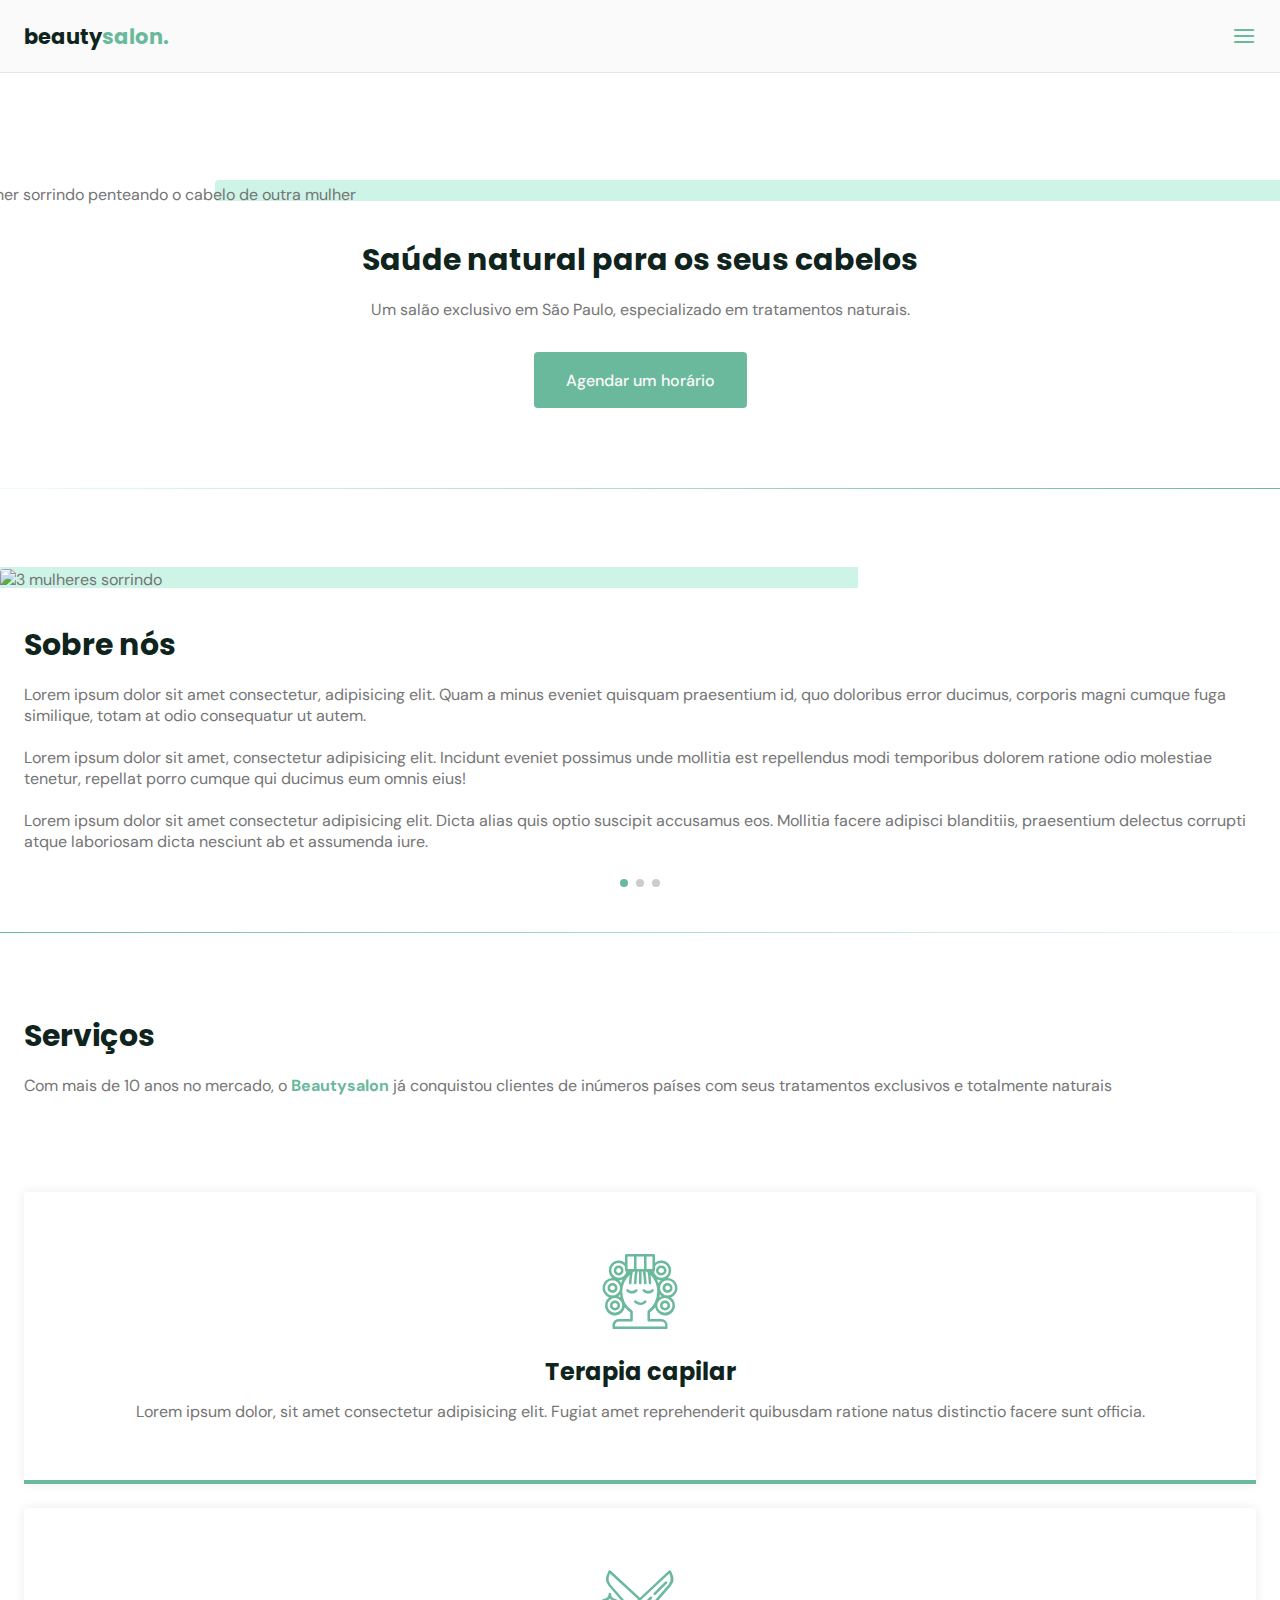
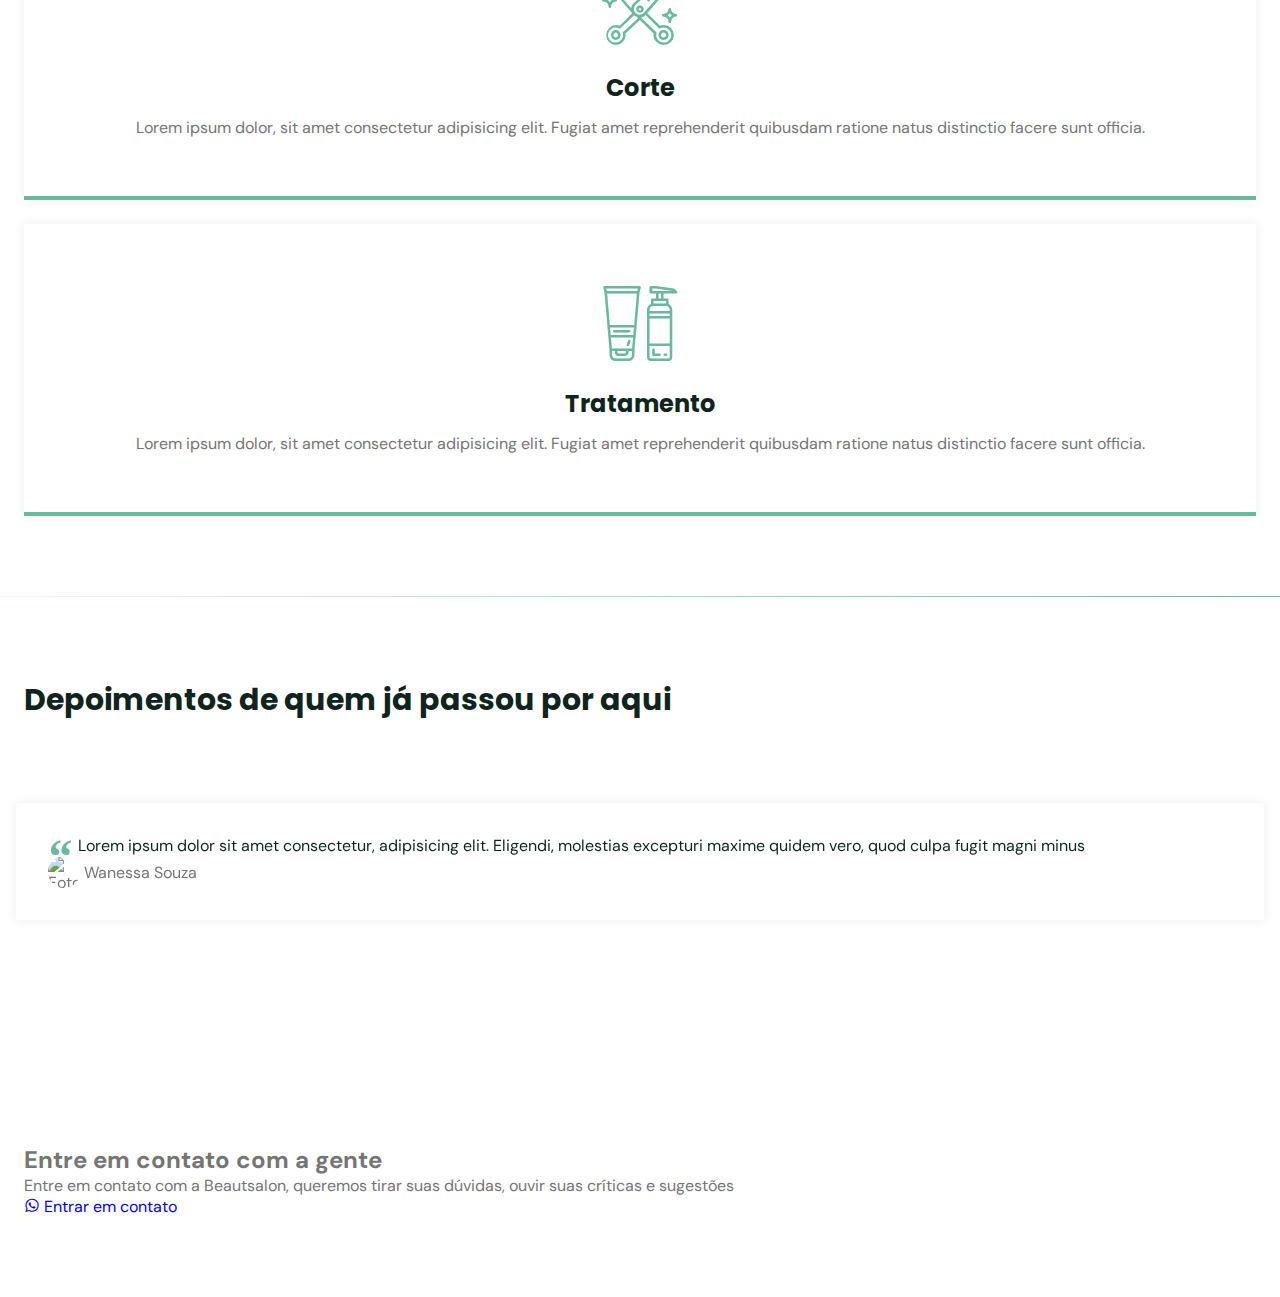
==== html/index.html @ 5355862d "main" ====
<!DOCTYPE html>
<html lang="pt-br">
  <head>
    <meta charset="UTF-8">
    <meta http-equiv="X-UA-Compatible" content="IE=edge">
    <meta name="viewport" content="width=device-width, initial-scale=0">
    <!--ICONS -->
    <link rel="stylesheet" href="/assets/fonts/style.css">

    <!--SWIPER-->
    <link rel="stylesheet" href="https://unpkg.com/swiper/swiper-bundle.min.css" />

    <!-- STYLES-->
    <link rel="stylesheet" href="/css/reset.css">
    <link rel="stylesheet" href="/css/base.css">
    <link rel="stylesheet" href="/css/variables.css">
    <link rel="stylesheet" href="/css/header.css">
    <link rel="stylesheet" href="/css/home.css">
    <link rel="stylesheet" href="/css/about.css">
    <link rel="stylesheet" href="/css/services.css">
    <link rel="stylesheet" href="/css/testimonials.css">
    <link rel="stylesheet" href="/css/swiper.css">
    <!--FONTS-->
    <link rel="preconnect" href="https://fonts.googleapis.com">
    <link rel="preconnect" href="https://fonts.gstatic.com" crossorigin>
    <link href="https://fonts.googleapis.com/css2?family=DM+Sans:ital,wght@0,400;0,700;1,500&family=Poppins:wght@400;500;700&display=swap" rel="stylesheet">
    
    <title>OriginSix</title>
  </head>
<body>
  <header id="header">
    <nav class="container">
      <a class="logo" href="#">beauty<span>salon.</span></a>
      <div class="menu">
        <ul class="grid">
          <li><a class="title" href="#home">Início</a></li>
          <li><a class="title" href="#about">Sobre</a></li>
          <li><a class="title" href="#services">Serviços</a></li>
          <li><a class="title" href="#testimonials">Depoimentos</a></li>
          <li><a class="title" href="#contact">Contato</a></li>
        </ul>
      </div>
      <div class="toggle icon-menu"></div>
      <div class="toggle icon-close"></div>
    </nav>
  </header>

  <main>
    <!--HOME-->
    <section id="home" class="section">
      <div class="container grid">
        <div class="image">
          <img
          src="https://images.unsplash.com/photo-1562322140-8baeececf3df?ixid=MnwxMjA3fDB8MHxzZWFyY2h8MXx8aGFpcmRyZXNzZXJ8ZW58MHx8MHx8&ixlib=rb-1.2.1&auto=format&fit=crop&w=500&q=60" alt="Mulher sorrindo penteando o cabelo de outra mulher"
          >
        </div>
        <div class="text">
          <h2 class="title">Saúde natural para os seus cabelos</h2>
          <p>Um salão exclusivo em São Paulo, especializado em tratamentos naturais.</p>
          <a class="button" href="#">Agendar um horário</a>
        </div>
      </div>
    </section>

    <div class="divider-1"></div>

    <!--ABOUT-->
    <section class="section" id="about">
      <div class="container grid">
        <div class="image">
          <img src="https://images.unsplash.com/photo-1559599101-f09722fb4948?ixid=MnwxMjA3fDB8MHxwaG90by1wYWdlfHx8fGVufDB8fHx8&ixlib=rb-1.2.1&auto=format&fit=crop&w=1050&q=80" alt="3 mulheres sorrindo">
        </div>
        <div class="text">
          <h2 class="title">Sobre nós</h2>
          <p>Lorem ipsum dolor sit amet consectetur, adipisicing elit. Quam a minus eveniet quisquam praesentium id, quo doloribus error ducimus, corporis magni cumque fuga similique, totam at odio consequatur ut autem.</p>
          <br>
          <p>Lorem ipsum dolor sit amet, consectetur adipisicing elit. Incidunt eveniet possimus unde mollitia est repellendus modi temporibus dolorem ratione odio molestiae tenetur, repellat porro cumque qui ducimus eum omnis eius!</p>
          <br>
          <p>Lorem ipsum dolor sit amet consectetur adipisicing elit. Dicta alias quis optio suscipit accusamus eos. Mollitia facere adipisci blanditiis, praesentium delectus corrupti atque laboriosam dicta nesciunt ab et assumenda iure.</p>
        </div>
      </div>
    </section>

    <div class="divider-2"></div>

    <!--SERVICES-->
    <section class="section" id="services">
      <div class="container grid">
        <header>
          <h2 class="title">Serviços</h2>
          <p>Com mais de 10 anos no mercado, o <strong>Beautysalon</strong> já conquistou clientes de inúmeros países com seus tratamentos exclusivos e totalmente naturais</p>
        </header>

        <div class="cards grid">
          <div class="card">
            <i class="icon-woman-hair"></i>
            <h3 class="title">Terapia capilar</h3>
            <p>Lorem ipsum dolor, sit amet consectetur adipisicing elit. Fugiat amet reprehenderit quibusdam ratione natus distinctio facere sunt officia.</p>
          </div>

          <div class="card">
            <i class="icon-trim"></i>
            <h3 class="title">Corte</h3>
            <p>Lorem ipsum dolor, sit amet consectetur adipisicing elit. Fugiat amet reprehenderit quibusdam ratione natus distinctio facere sunt officia.</p>
          </div>

          <div class="card">
            <i class="icon-cosmetic"></i>
            <h3 class="title">Tratamento</h3>
            <p>Lorem ipsum dolor, sit amet consectetur adipisicing elit. Fugiat amet reprehenderit quibusdam ratione natus distinctio facere sunt officia.</p>
          </div>
        </div>
      </div>
    </section>

    <div class="divider-1"></div>

    <!--TESTIMONIALS-->
    <section class="section" id="testimonials">
      <div class="container">
        <header>
          <h2 class="title">Depoimentos de quem já passou por aqui</h2>
        </header>
        <div class="testimonials swiper-container">
          <div class="swiper-wrapper">
            <div class="testimonial swiper-slide">
              <blockquote>
                <p>
                  <span>&ldquo;</span>
                  Lorem ipsum dolor sit amet consectetur, adipisicing elit. Eligendi, molestias excepturi maxime quidem vero, quod culpa fugit magni minus
                </p>
                <cite>
                  <img src="https://randomuser.me/api/portraits/women/17.jpg" alt="Foto Wanessa Souza">
                  Wanessa Souza
                </cite>
              </blockquote>
            </div>
  
            <div class="testimonial swiper-slide">
              <blockquote>
                <p>
                  <span>&ldquo;</span>
                  Lorem ipsum dolor sit amet consectetur, adipisicing elit. Eligendi, molestias excepturi maxime quidem vero, quod culpa fugit magni minus
                </p>
                <cite>
                  <img src="https://randomuser.me/api/portraits/women/82.jpg" alt="Foto Franciele Venega">
                  Franciele Venega
                </cite>
              </blockquote>
            </div>
  
            <div class="testimonial swiper-slide">
              <blockquote>
                <p>
                  <span>&ldquo;</span>
                  Lorem ipsum dolor sit amet consectetur, adipisicing elit. Eligendi, molestias excepturi maxime quidem vero, quod culpa fugit magni minus
                </p>
                <cite>
                  <img src="https://randomuser.me/api/portraits/women/2.jpg" alt="Foto Valeska Fabris">
                  Valeska Fabris
                </cite>
              </blockquote>
            </div>
          </div>

          <!-- If we need pagination -->
          <div class="swiper-pagination"></div>
        </div>
      </div>
    </section>

    <!--CONTACT-->
    <section class="section" id="contact">
      <div class="container grid">


        <div class="text">
          <h2>Entre em contato com a gente</h2>
          <p>Entre em contato com a Beautsalon, queremos tirar suas dúvidas, ouvir suas críticas e sugestões</p>
          <a href="#"><i class="icon-whatsapp"></i> Entrar em contato</a>
        </div>


      </div>
    </section>
    
  </main>
    <!--SWIPER-->
  <script src="https://unpkg.com/swiper/swiper-bundle.min.js"></script>

    <!--MAIN-JS-->
  <script src="/js/main.js"></script>

</body>
</html>
---- assets/fonts/style.css ----
@font-face {
  font-family: 'icomoon';
  src:  url('fonts/icomoon.eot?vkfpbm');
  src:  url('fonts/icomoon.eot?vkfpbm#iefix') format('embedded-opentype'),
    url('fonts/icomoon.ttf?vkfpbm') format('truetype'),
    url('fonts/icomoon.woff?vkfpbm') format('woff'),
    url('fonts/icomoon.svg?vkfpbm#icomoon') format('svg');
  font-weight: normal;
  font-style: normal;
  font-display: block;
}

[class^="icon-"], [class*=" icon-"] {
  /* use !important to prevent issues with browser extensions that change fonts */
  font-family: 'icomoon' !important;
  speak: never;
  font-style: normal;
  font-weight: normal;
  font-variant: normal;
  text-transform: none;
  line-height: 1;

  /* Better Font Rendering =========== */
  -webkit-font-smoothing: antialiased;
  -moz-osx-font-smoothing: grayscale;
}

.icon-phone:before {
  content: "\e900";
}
.icon-close:before {
  content: "\e901";
}
.icon-cosmetic:before {
  content: "\e902";
}
.icon-facebook:before {
  content: "\e903";
}
.icon-instagram:before {
  content: "\e904";
}
.icon-mail:before {
  content: "\e905";
}
.icon-map-pin:before {
  content: "\e906";
}
.icon-menu:before {
  content: "\e907";
}
.icon-trim:before {
  content: "\e908";
}
.icon-whatsapp:before {
  content: "\e909";
}
.icon-woman-hair:before {
  content: "\e90a";
}
.icon-youtube:before {
  content: "\e90b";
}
---- css/base.css ----
html {
  scroll-behavior: smooth;
}

body {
  font: 400 1rem 'DM Sans', sans-serif;
  color: var(--text-color);
  background: (--body-color);
  -webkit-font-smoothing: antialiased;
}

main {
  margin-top: calc(var(--header-height) + 2rem);
}

img {
  width: 100%;
  height: auto;
}

.section {
  padding: 5rem 0;
}

.section .title {
  margin-bottom: 1rem;
}

.section header {
  margin-bottom: 4rem;
}

.container {
  margin-left: 1.5rem;
  margin-right: 1.5rem;
}

.logo {
  font: 700 1.31rem 'Poppins', sans-serif;
  color: var(--title-color);
}

.logo span {
  color: var(--base-color); 
}

.button {
  background-color: var(--base-color);
  color: var(--text-color-light);
  height: 3.5rem;
  display: inline-flex;
  align-items: center;
  padding: 0 2rem;
  border-radius: 0.25rem;
  font: 500 1rem "DM Sans", sans-serif;
  transition: background 0.3s;
}

.button:hover {
  background: var(--base-color-alt);
}

.divider-1 {
  height: 1px;
  background: linear-gradient(
    270deg,
    hsla(var(--hue), 36%, 57%, 1),
    hsla(var(--hue), 65%, 88%, 0.34)
    );
}

.divider-2 {
  height: 1px;
  background: linear-gradient(
    270deg,
    hsla(var(--hue), 65%, 88%, 0.34),
    hsla(var(--hue), 36%, 57%, 1)
    );
}

.title {
  font: 700 1.875rem "Poppins", sans-serif;
  color: var(--title-color);
  -webkit-font-smoothing: auto;
}

.grid {
  display: grid;
  gap: 2rem;
}
---- css/variables.css ----
:root {
  --header-height: 4.5rem;

  /* colors */
  --hue: 159;
  /* HSL color mode */
  --base-color: hsl(var(--hue) 36% 57%);
  --base-color-second: hsl(var(--hue) 65% 88%);
  --base-color-alt: hsl(var(--hue) 57% 53%);
  --title-color: hsl(var(--hue) 41% 10%);
  --text-color: hsl(0 0% 46%);
  --text-color-light: hsl(0 0% 98%);
  --body-color: hsl(0 0% 98%);
}
---- css/header.css ----
#header {
  border-bottom: 1px solid #e4e4e4;
  margin-bottom: 2rem;
  display: flex;
  width: 100%;
  position: fixed;
  top: 0;
  left: 0;
  z-index: 100;
  background-color: var(--body-color);
}

nav {
  display: flex;
  align-items: center;
  justify-content: space-between;
  height: var(--header-height);
  width: 100%;
}

nav ul li {
  text-align: center;
}

nav ul li a {
  transition: color 0.2s;
  position: relative;
}

nav ul li a::after {
  content: '';
  width: 0%;
  height: 2px;
  background: var(--base-color);
  position: absolute;
  left: 0;
  bottom: -1.5rem;
  transition: width 0.2s;
}

nav ul li a:hover::after {
  width: 100%;
}

nav ul li a:hover {
  color: var(--base-color);
}

nav .menu {
  opacity: 0;
  visibility: hidden;
  top: -20rem;
  transition: 0.2s;
}

nav .menu ul {
  display: none;
}

/*show menu*/
nav.show .menu {
  opacity: 1;
  visibility: visible;
  background: var(--body-color);
  height: 100vh;
  width: 100vw;
  position: fixed;
  top: 0;
  left: 0;
  display: grid;
  place-content: center;
}

nav.show .menu ul {
  display: grid
}

nav ul.grid {
  gap: 4rem;
}

/* toggle menu */
.toggle {
  color: var(--base-color);
  font-size: 1.5rem;
  cursor: pointer;
}

nav .icon-close {
  visibility: hidden;
  opacity: 0;
  position: absolute;
  top: -1.5rem;
  right: 1.5rem;

  transition: 0.2s
}

nav.show div.icon-close{
  visibility: visible;
  opacity: 1;
  top: 1.5rem;
}

#header.scroll {
  box-shadow: 0px 0px 12px rgba(0, 0, 0, 0.15);
}
---- css/home.css ----
#home {
  overflow: hidden;
}

#home .container {
  margin: 0;
}

#home .image {
  position: relative;
}

#home .image::before {
  content: '';
  height: 100%;
  width: 100%;
  background: var(--base-color-second);
  position: absolute;
  top: -16.8%;
  left: 16.8%;
  z-index: 0;
}

#home .image img {
  position: relative;
  right: 2.93rem;
}

#home .image img, #home .image::before {
  border-radius: 0.25rem;
}

#home .text {
  margin-left: 1.5rem;
  margin-right: 1.5rem;
  text-align: center;
}

#home .text h1{
  margin-bottom: 1rem;
}

#home .text p {
  margin-bottom: 2rem;
  max-width: 100%;
}
---- css/about.css ----
#about {
  background: #fff;
}

#about .container {
  margin: 0;
}

#about .image {
  position: relative;
}

#about .image::before {
  content: '';
  height: 100%;
  width: 100%;
  background: var(--base-color-second);
  position: absolute;
  top: -8.3%;
  left: -33%;
  z-index: 0;
}

#about .image img {
  position: relative;
}

#about .image img, #home .image::before {
  border-radius: 0.25rem;
}

#about .text {
  margin-left: 1.5rem;
  margin-right: 1.5rem;
}

.section header strong{
  color: var(--base-color);
}
---- css/services.css ----
.cards.grid {
  gap: 1.5rem;
}

.card {
  padding: 3.625rem 2rem;
  box-shadow: 0px 0px 12px rgba(0, 0, 0, 0.08);
  border-bottom: 0.25rem solid var(--base-color);
  border-radius: 0.25rem 0.25rem 0 0;
  text-align: center;
}

.card i {
  display: block;
  margin-bottom: 1.5rem;
  font-size: 5rem;
  color: var(--base-color);
}

.card .title {
  font-size: 1.5rem;
  margin-bottom: 0.75rem
}
---- css/testimonials.css ----
#testimonials {
  background: white;
}

#testimonials .container {
  margin-left: 0;
  margin-right: 0;
}

#testimonials header {
  margin-left: 1.5rem;
  margin-right: 1.5rem;
  margin-bottom: 0;
}

#testimonials blockquote {
  padding: 2rem;
  box-shadow: 0px 0px 12px rgba(0, 0, 0, 0.08);
  border-radius: 0.25rem;
}

#testimonials blockquote p {
  position: relative;
  text-indent: 1.875rem;
  color: var(--title-color);
}

#testimonials blockquote p span {
  font: 700 3rem serif;
  position: absolute;
  top: -0.375rem;
  left: -1.85rem;
  color: var(--base-color);
}

#testimonials cite {
  display: flex;
  align-items: center;
  font-style: normal;
}

#testimonials cite img {
  width: 2rem;
  height: 2rem;
  object-fit: cover;
  clip-path: circle();
  margin-right: 00.25rem;
}
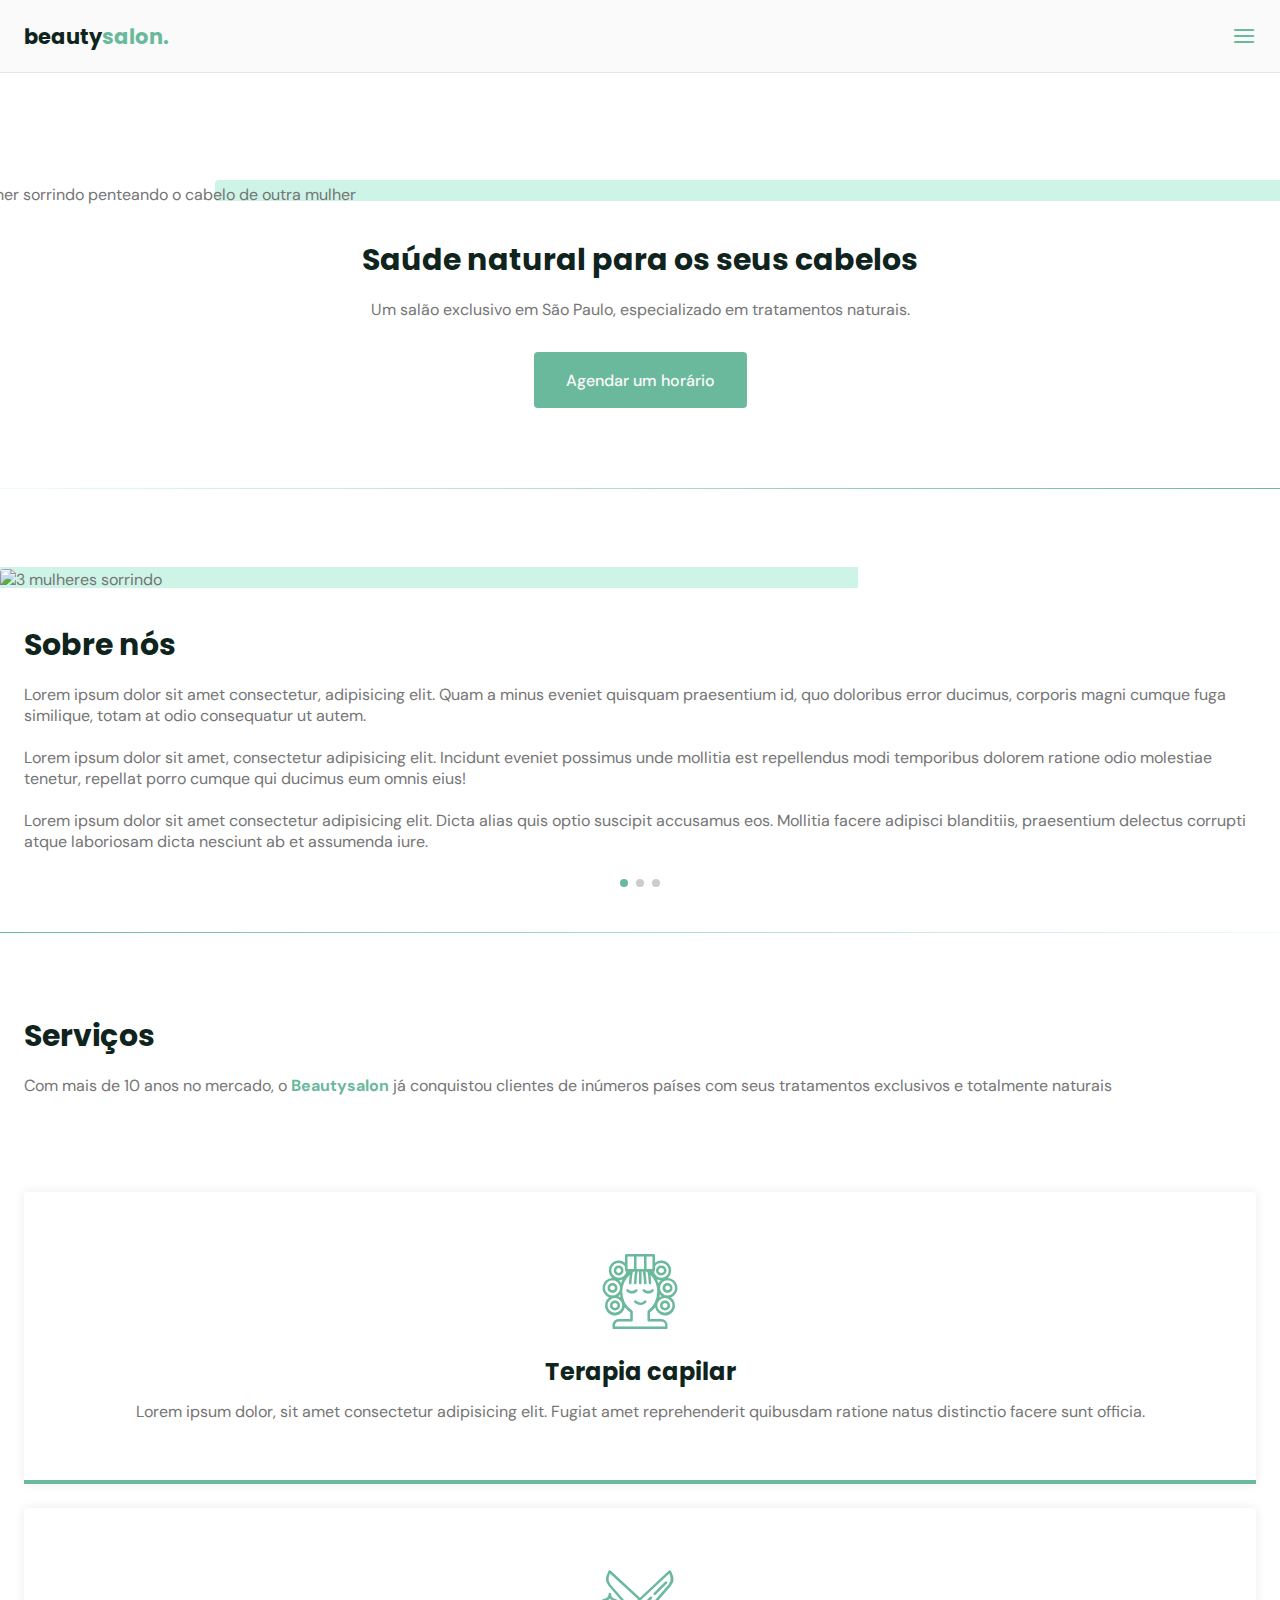
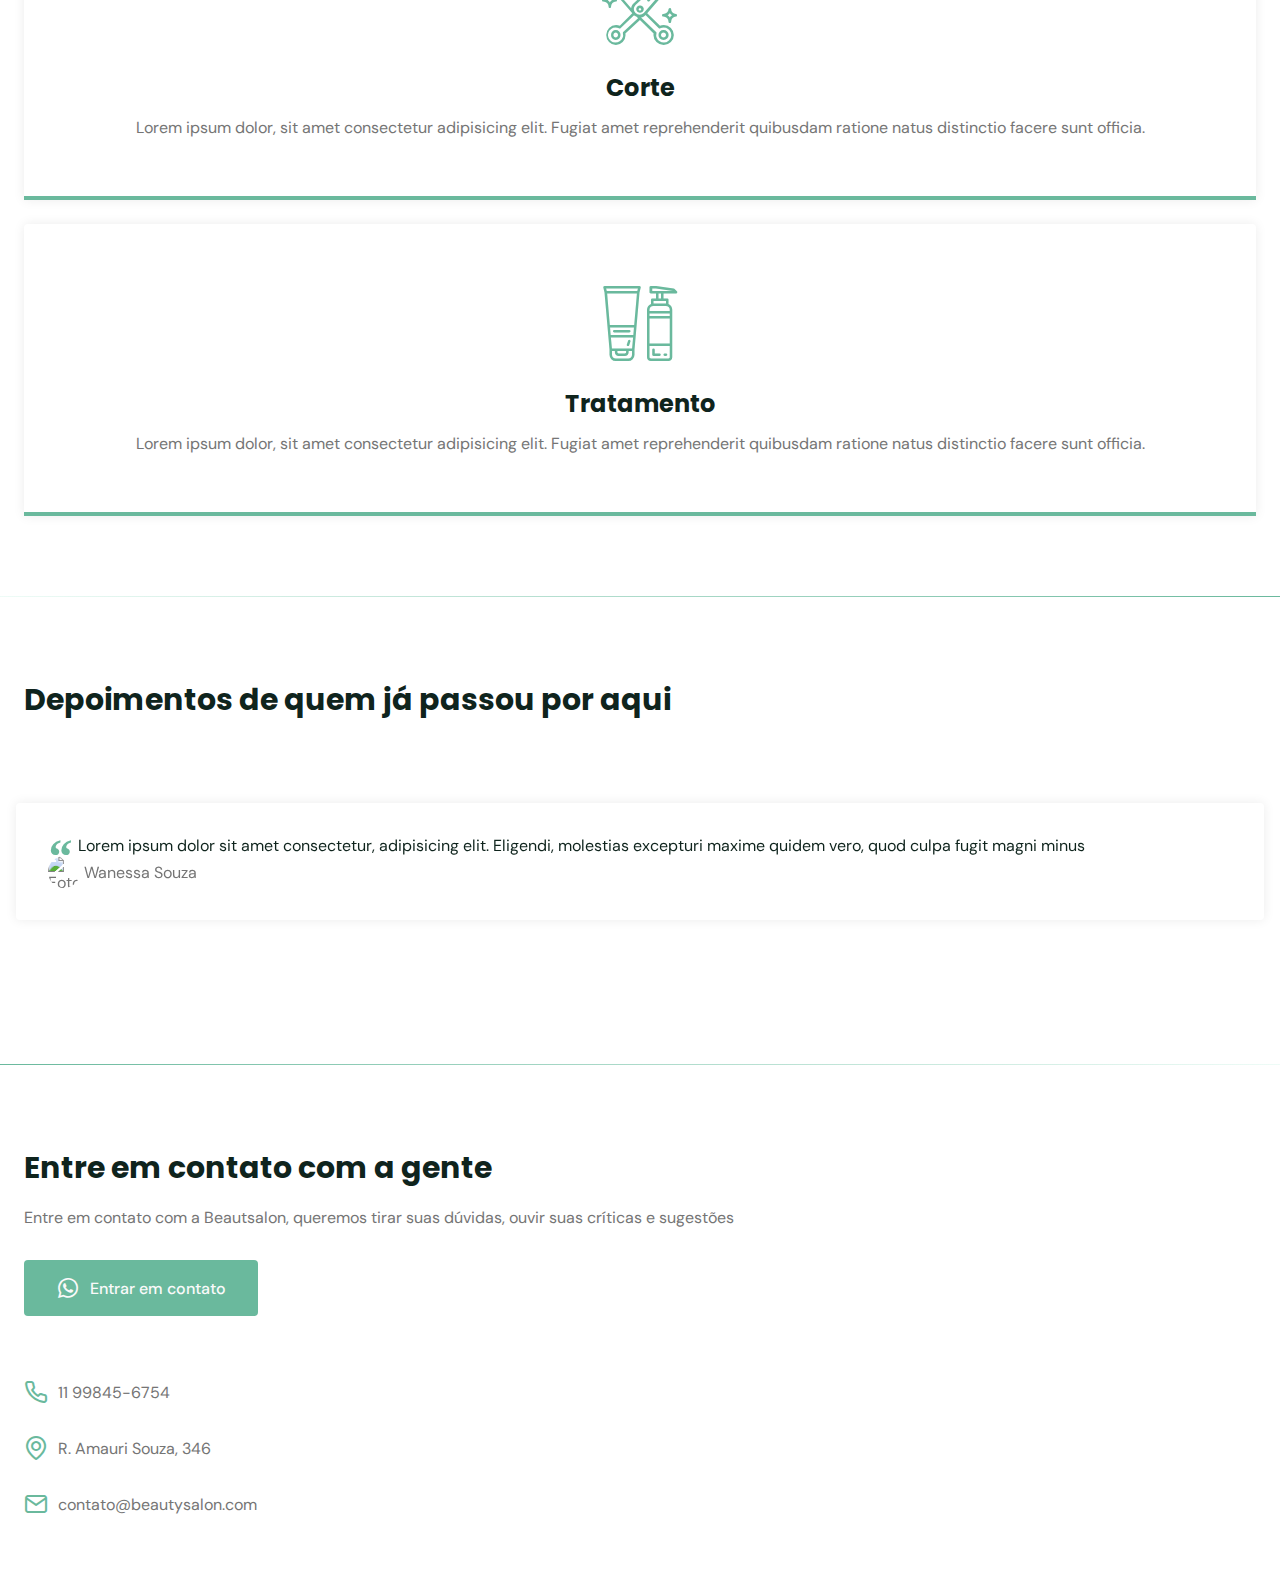
==== commit 0ac86dbe: "contact and scroll smooth" ====
--- a/html/index.html
+++ b/html/index.html
@@ -19,6 +19,7 @@
     <link rel="stylesheet" href="/css/about.css">
     <link rel="stylesheet" href="/css/services.css">
     <link rel="stylesheet" href="/css/testimonials.css">
+    <link rel="stylesheet" href="/css/contact.css">
     <link rel="stylesheet" href="/css/swiper.css">
     <!--FONTS-->
     <link rel="preconnect" href="https://fonts.googleapis.com">
@@ -65,7 +66,7 @@
     <div class="divider-1"></div>
 
     <!--ABOUT-->
-    <section class="section" id="about">
+    <section id="about" class="section" >
       <div class="container grid">
         <div class="image">
           <img src="https://images.unsplash.com/photo-1559599101-f09722fb4948?ixid=MnwxMjA3fDB8MHxwaG90by1wYWdlfHx8fGVufDB8fHx8&ixlib=rb-1.2.1&auto=format&fit=crop&w=1050&q=80" alt="3 mulheres sorrindo">
@@ -84,7 +85,7 @@
     <div class="divider-2"></div>
 
     <!--SERVICES-->
-    <section class="section" id="services">
+    <section id="services" class="section">
       <div class="container grid">
         <header>
           <h2 class="title">Serviços</h2>
@@ -116,7 +117,7 @@
     <div class="divider-1"></div>
 
     <!--TESTIMONIALS-->
-    <section class="section" id="testimonials">
+    <section id="testimonials" class="section" >
       <div class="container">
         <header>
           <h2 class="title">Depoimentos de quem já passou por aqui</h2>
@@ -169,26 +170,41 @@
       </div>
     </section>
 
+    <div class="divider-2"></div>
+
     <!--CONTACT-->
-    <section class="section" id="contact">
+    <section id="contact" class="section" >
       <div class="container grid">
 
 
         <div class="text">
-          <h2>Entre em contato com a gente</h2>
+          <h2 class="title">Entre em contato com a gente</h2>
           <p>Entre em contato com a Beautsalon, queremos tirar suas dúvidas, ouvir suas críticas e sugestões</p>
-          <a href="#"><i class="icon-whatsapp"></i> Entrar em contato</a>
-        </div>
-
+          <a href="https://api.whatsapp.com/send?phone=+558699229082&text=Oi! Gostaria de agendar um horário"
+          class="button"
+          target="_blank"
+          ><i class="icon-whatsapp"></i> Entrar em contato</a>
+        </div>
+
+        <div class="links">
+          <ul class="grid">
+            <li><i class="icon-phone"></i> 11 99845-6754</li>
+            <li><i class="icon-map-pin"></i> R. Amauri Souza, 346</li>
+            <li><i class="icon-mail"></i> contato@beautysalon.com</li>
+          </ul>
+        </div>
 
       </div>
     </section>
     
   </main>
-    <!--SWIPER-->
+  <!--SWIPER-->
   <script src="https://unpkg.com/swiper/swiper-bundle.min.js"></script>
 
-    <!--MAIN-JS-->
+  <!--SCROLL-REVEAL-->
+  <script src="https://unpkg.com/scrollreveal"></script>
+
+  <!--MAIN-JS-->
   <script src="/js/main.js"></script>
 
 </body>
--- a/css/contact.css
+++ b/css/contact.css
@@ -0,0 +1,26 @@
+#contact .grid {
+  gap: 4rem;
+}
+
+#contact .text p {
+  margin-bottom: 2rem;
+}
+
+#contact .button i,
+#contact ul li i {
+  font-size: 1.5rem;
+  margin-right: 0.625rem;
+}
+
+#contact ul.grid {
+  gap: 2rem;
+}
+
+#contact ul li {
+  display: flex;
+  align-items: center;
+}
+
+#contact ul li i{
+  color: var(--base-color);
+}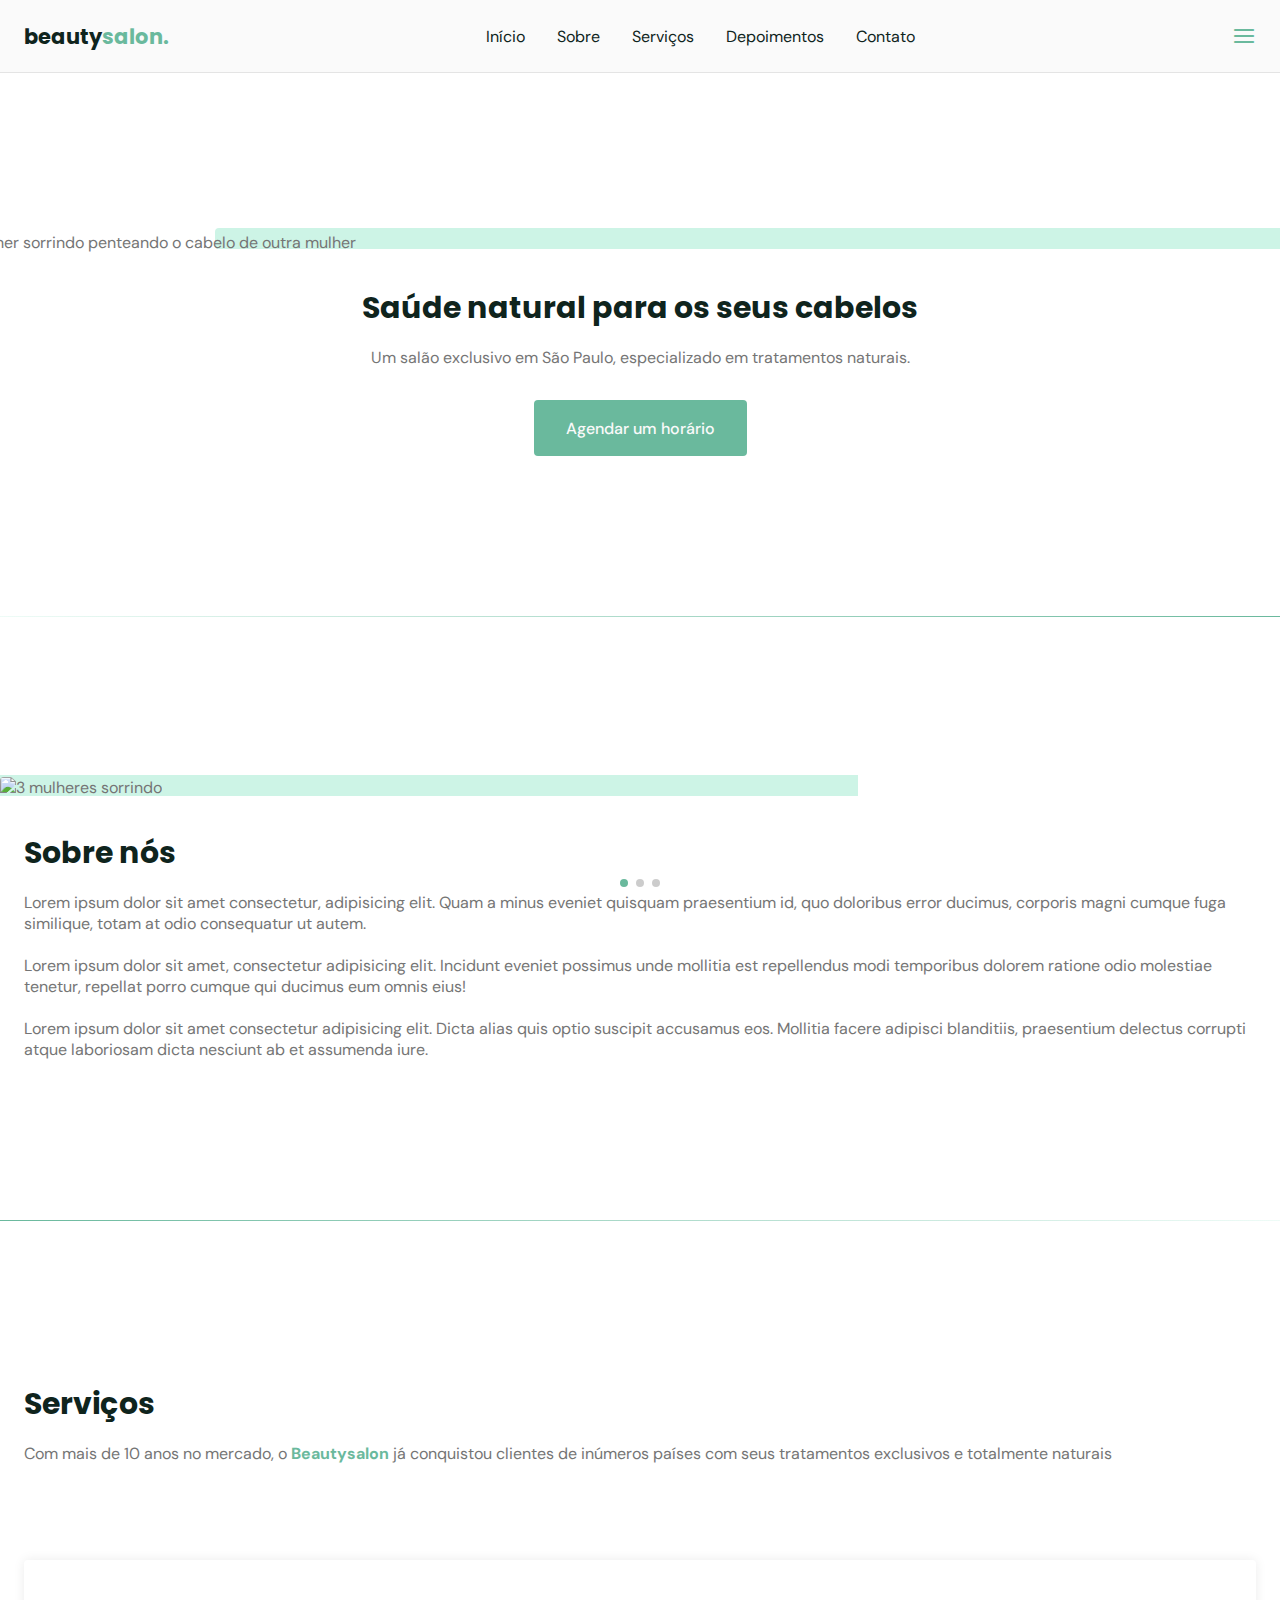
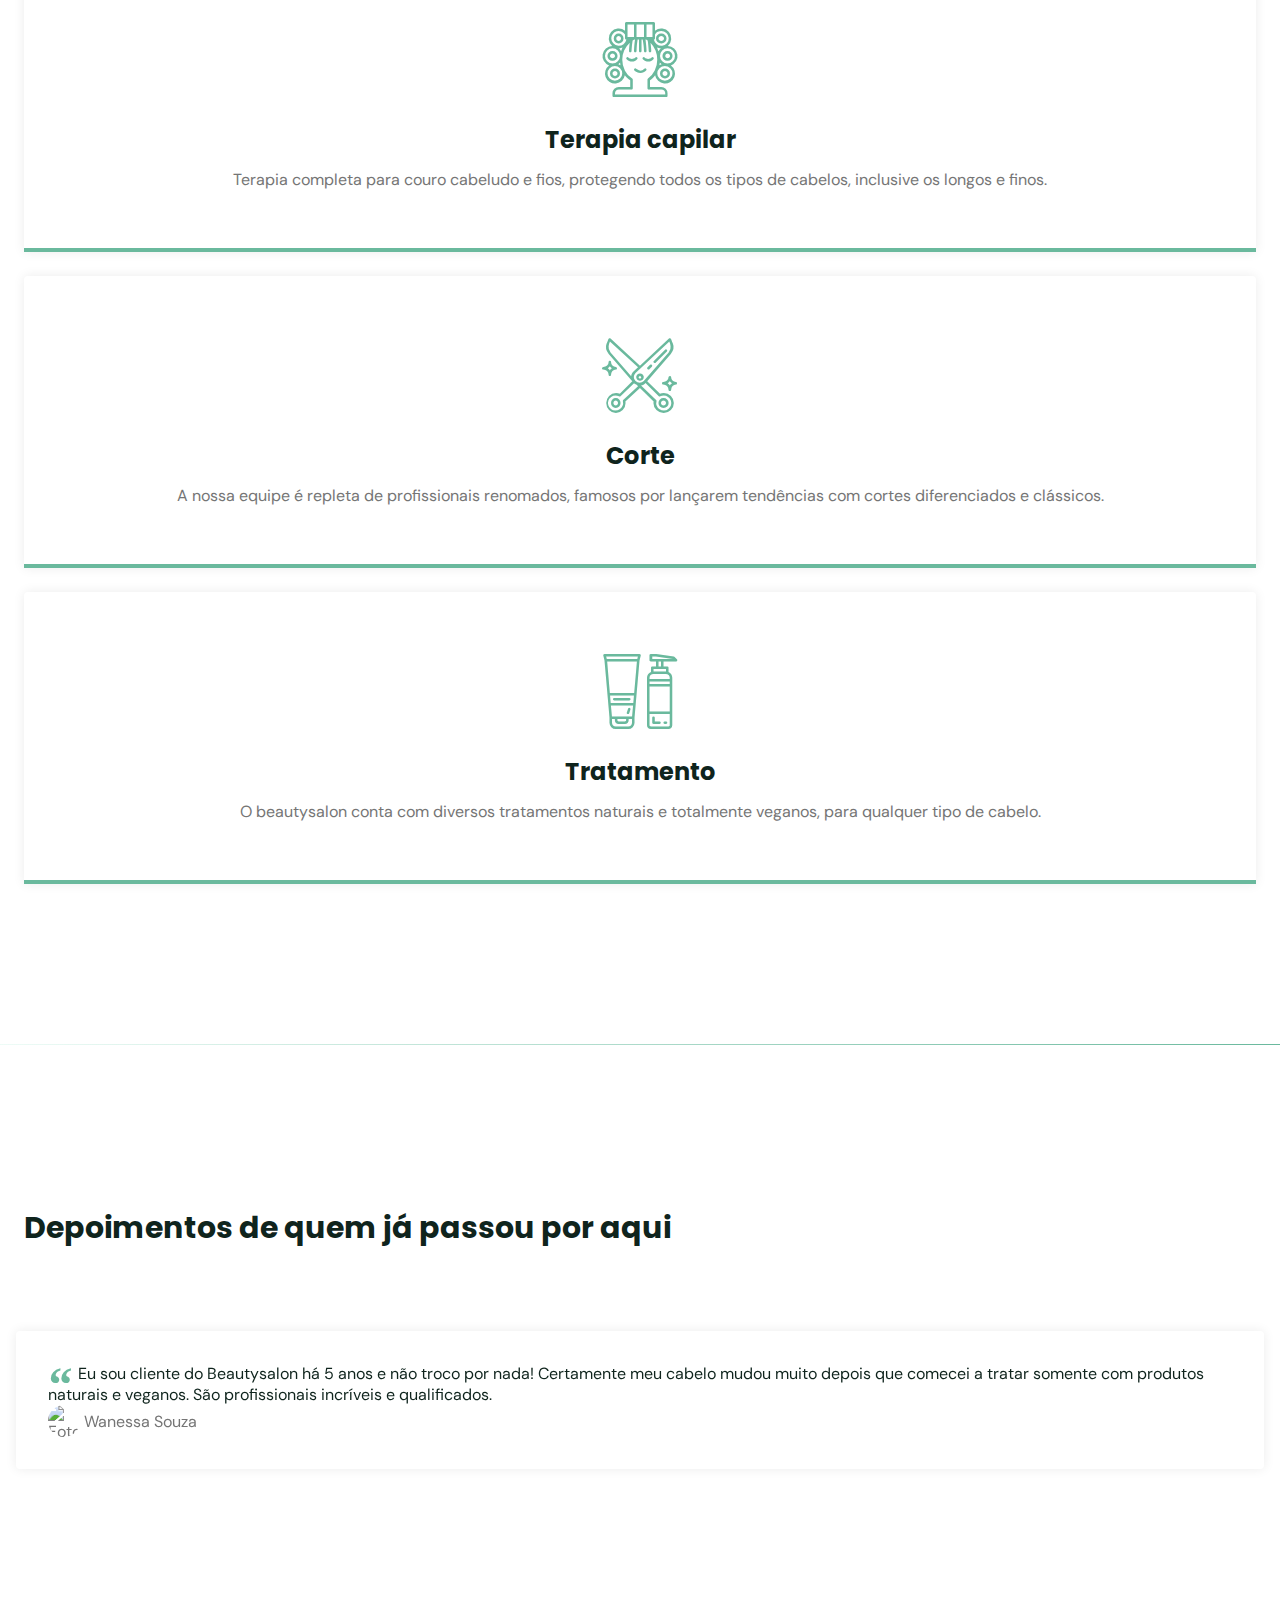
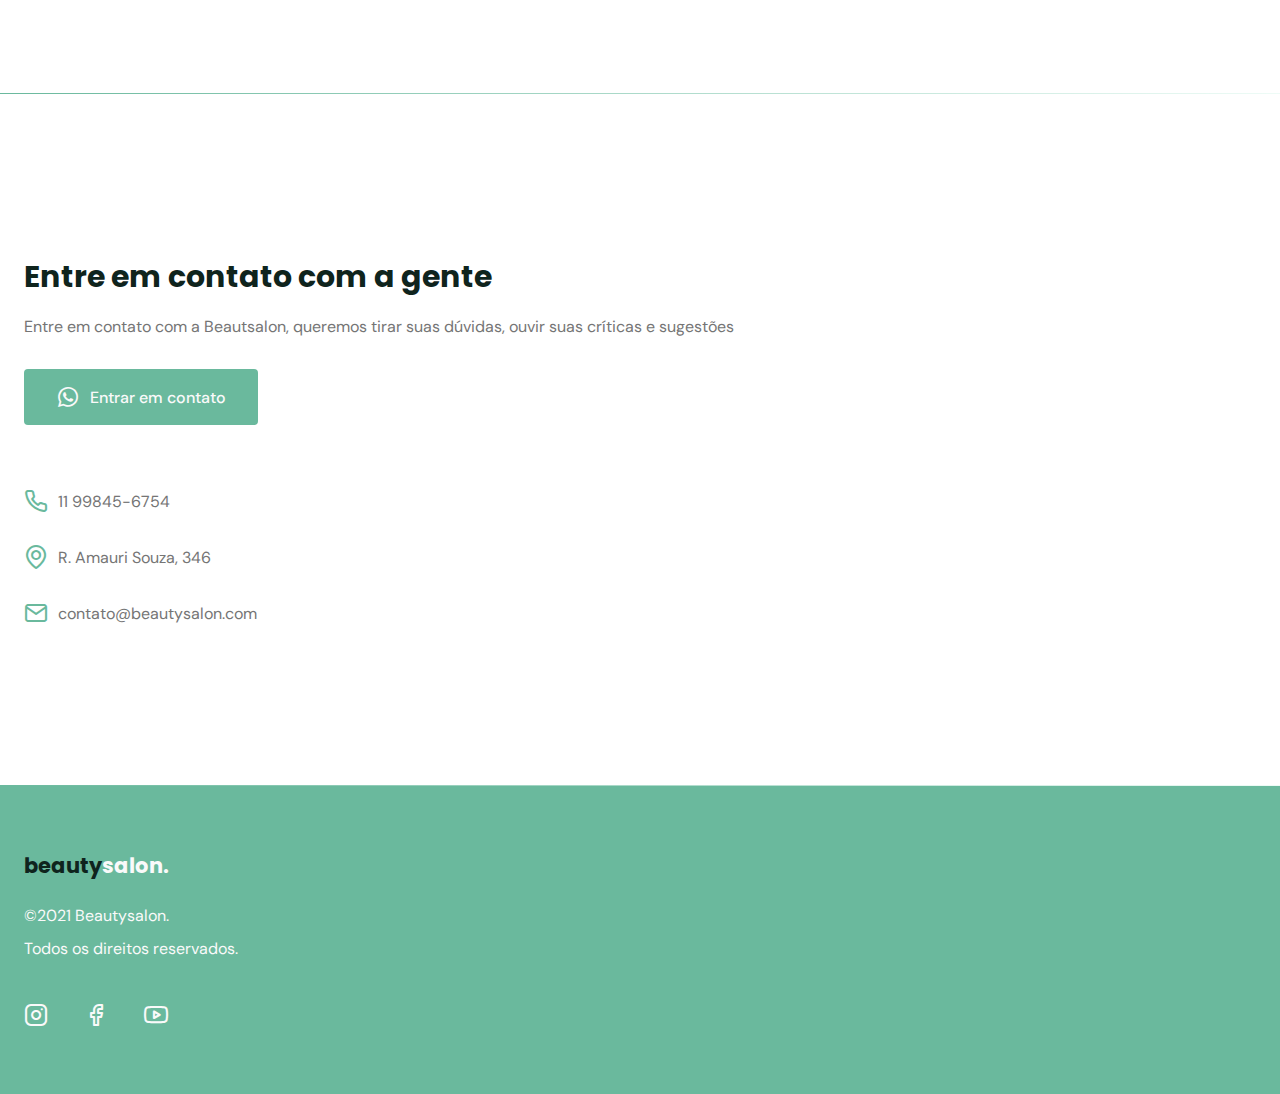
==== commit bc71b85a: "construindo a responsividade" ====
--- a/html/index.html
+++ b/html/index.html
@@ -20,11 +20,14 @@
     <link rel="stylesheet" href="/css/services.css">
     <link rel="stylesheet" href="/css/testimonials.css">
     <link rel="stylesheet" href="/css/contact.css">
+    <link rel="stylesheet" href="/css/footer.css">
+    <link rel="stylesheet" href="/css/back-to-top.css">
     <link rel="stylesheet" href="/css/swiper.css">
     <!--FONTS-->
     <link rel="preconnect" href="https://fonts.googleapis.com">
     <link rel="preconnect" href="https://fonts.gstatic.com" crossorigin>
     <link href="https://fonts.googleapis.com/css2?family=DM+Sans:ital,wght@0,400;0,700;1,500&family=Poppins:wght@400;500;700&display=swap" rel="stylesheet">
+    <link rel="stylesheet" href="https://cdn.jsdelivr.net/npm/bootstrap-icons@1.5.0/font/bootstrap-icons.css">
     
     <title>OriginSix</title>
   </head>
@@ -89,26 +92,27 @@
       <div class="container grid">
         <header>
           <h2 class="title">Serviços</h2>
-          <p>Com mais de 10 anos no mercado, o <strong>Beautysalon</strong> já conquistou clientes de inúmeros países com seus tratamentos exclusivos e totalmente naturais</p>
+          <p class="subtitle">Com mais de 10 anos no mercado, o <strong>Beautysalon</strong> já conquistou clientes de inúmeros países com seus tratamentos exclusivos e totalmente naturais</p>
         </header>
 
         <div class="cards grid">
           <div class="card">
             <i class="icon-woman-hair"></i>
             <h3 class="title">Terapia capilar</h3>
-            <p>Lorem ipsum dolor, sit amet consectetur adipisicing elit. Fugiat amet reprehenderit quibusdam ratione natus distinctio facere sunt officia.</p>
+            <p>Terapia completa para couro cabeludo e fios, protegendo todos os tipos de cabelos, inclusive os longos e finos.</p>
           </div>
 
           <div class="card">
             <i class="icon-trim"></i>
             <h3 class="title">Corte</h3>
-            <p>Lorem ipsum dolor, sit amet consectetur adipisicing elit. Fugiat amet reprehenderit quibusdam ratione natus distinctio facere sunt officia.</p>
+            <p>A nossa equipe é repleta de profissionais renomados, famosos por lançarem tendências com cortes diferenciados e clássicos.</p>
           </div>
 
           <div class="card">
             <i class="icon-cosmetic"></i>
             <h3 class="title">Tratamento</h3>
-            <p>Lorem ipsum dolor, sit amet consectetur adipisicing elit. Fugiat amet reprehenderit quibusdam ratione natus distinctio facere sunt officia.</p>
+            <p>O beautysalon conta com diversos tratamentos naturais e totalmente veganos, para qualquer tipo 
+              de cabelo.</p>
           </div>
         </div>
       </div>
@@ -128,7 +132,7 @@
               <blockquote>
                 <p>
                   <span>&ldquo;</span>
-                  Lorem ipsum dolor sit amet consectetur, adipisicing elit. Eligendi, molestias excepturi maxime quidem vero, quod culpa fugit magni minus
+                  Eu sou cliente do Beautysalon há 5 anos e não troco por nada! Certamente meu cabelo mudou muito depois que comecei a tratar somente com produtos naturais e veganos. São profissionais incríveis e qualificados.   
                 </p>
                 <cite>
                   <img src="https://randomuser.me/api/portraits/women/17.jpg" alt="Foto Wanessa Souza">
@@ -141,7 +145,7 @@
               <blockquote>
                 <p>
                   <span>&ldquo;</span>
-                  Lorem ipsum dolor sit amet consectetur, adipisicing elit. Eligendi, molestias excepturi maxime quidem vero, quod culpa fugit magni minus
+                  Eu sou cliente do Beautysalon há 5 anos e não troco por nada! Certamente meu cabelo mudou muito depois que comecei a tratar somente com produtos naturais e veganos. São profissionais incríveis e qualificados.   
                 </p>
                 <cite>
                   <img src="https://randomuser.me/api/portraits/women/82.jpg" alt="Foto Franciele Venega">
@@ -154,7 +158,7 @@
               <blockquote>
                 <p>
                   <span>&ldquo;</span>
-                  Lorem ipsum dolor sit amet consectetur, adipisicing elit. Eligendi, molestias excepturi maxime quidem vero, quod culpa fugit magni minus
+                  Eu sou cliente do Beautysalon há 5 anos e não troco por nada! Certamente meu cabelo mudou muito depois que comecei a tratar somente com produtos naturais e veganos. São profissionais incríveis e qualificados.   
                 </p>
                 <cite>
                   <img src="https://randomuser.me/api/portraits/women/2.jpg" alt="Foto Valeska Fabris">
@@ -196,15 +200,46 @@
 
       </div>
     </section>
-    
+
+    <div class="divider-2"></div>
   </main>
-  <!--SWIPER-->
+
+  <!--FOOTER-->
+  <footer class="section">
+    <div class="container grid">
+      <div class="brand">
+        <a class="logo logo-alt" href="#home">
+          beauty<span>salon.</span>
+        </a>
+        <p>©2021 Beautysalon.</p>
+        <p>Todos os direitos reservados.</p>
+      </div>
+      <div class="social">
+        <a href="https://instagram.com" target="_blank">
+          <i class="icon-instagram"></i>
+        </a>
+        <a href="https://facebook.com" target="_blank">
+          <i class="icon-facebook"></i>
+        </a>
+        <a href="https://youtube.com" target="_blank">
+          <i class="icon-youtube"></i>
+        </a>
+      </div>
+    </div>
+  </footer>
+
+  <a href="#home" class="back-to-top">
+    <i class="bi bi-arrow-up-short"></i>
+  </a>
+
+  <!--SCRIPTS-->
+  <!--swiper-->
   <script src="https://unpkg.com/swiper/swiper-bundle.min.js"></script>
 
-  <!--SCROLL-REVEAL-->
+  <!--scrollreveal-->
   <script src="https://unpkg.com/scrollreveal"></script>
 
-  <!--MAIN-JS-->
+  <!--mainjs-->
   <script src="/js/main.js"></script>
 
 </body>
--- a/css/base.css
+++ b/css/base.css
@@ -3,14 +3,10 @@
 }
 
 body {
-  font: 400 1rem 'DM Sans', sans-serif;
+  font: 400 1rem var(--body-font);
   color: var(--text-color);
   background: (--body-color);
   -webkit-font-smoothing: antialiased;
-}
-
-main {
-  margin-top: calc(var(--header-height) + 2rem);
 }
 
 img {
@@ -19,11 +15,15 @@
 }
 
 .section {
-  padding: 5rem 0;
+  padding: calc(5rem + var(--header-height)) 0;
 }
 
 .section .title {
   margin-bottom: 1rem;
+}
+
+.section .subtitle {
+  font-size: var(--subtitle-font-size);
 }
 
 .section header {
@@ -36,12 +36,16 @@
 }
 
 .logo {
-  font: 700 1.31rem 'Poppins', sans-serif;
+  font: 700 1.31rem var(--title-font);
   color: var(--title-color);
 }
 
 .logo span {
   color: var(--base-color); 
+}
+
+.logo-alt span {
+  color: var(--body-color); 
 }
 
 .button {
@@ -52,7 +56,7 @@
   align-items: center;
   padding: 0 2rem;
   border-radius: 0.25rem;
-  font: 500 1rem "DM Sans", sans-serif;
+  font: 500 1rem var(--body-font);
   transition: background 0.3s;
 }
 
@@ -79,7 +83,7 @@
 }
 
 .title {
-  font: 700 1.875rem "Poppins", sans-serif;
+  font: 700 1.875rem var(--title-font);
   color: var(--title-color);
   -webkit-font-smoothing: auto;
 }
@@ -87,4 +91,15 @@
 .grid {
   display: grid;
   gap: 2rem;
+}
+
+/* responsive */
+@media (min-width: 1200px) {
+  .section {
+    padding: 10rem 0;
+  }
+
+  main {
+    margin-top: var(--header-height);
+  }
 }--- a/css/variables.css
+++ b/css/variables.css
@@ -11,4 +11,11 @@
   --text-color: hsl(0 0% 46%);
   --text-color-light: hsl(0 0% 98%);
   --body-color: hsl(0 0% 98%);
+
+  /* fonts */
+  --title-font-size: 1.875rem;
+  --subtilte-font-size: 1rem;
+
+  --title-font: 'Poppins', sans-serif;
+  --body-font: 'DM Sans', sans-serif;
 }--- a/css/header.css
+++ b/css/header.css
@@ -104,4 +104,26 @@
 
 #header.scroll {
   box-shadow: 0px 0px 12px rgba(0, 0, 0, 0.15);
+}
+
+/* responsive */
+@media (min-width: 1200px) {
+  nav .menu {
+    opacity: 1;
+    visibility: visible;
+    top: 0;
+  }
+
+  nav .menu ul {
+    display: flex;
+    gap: 2rem;
+  }
+
+  nav .menu ul li a.title {
+    font: 400 1rem var(--body-font);
+  }
+
+  nav .menu ul li a {
+
+  }
 }--- a/css/footer.css
+++ b/css/footer.css
@@ -0,0 +1,32 @@
+footer {
+  background: var(--base-color);
+}
+
+footer.section {
+  padding: 4rem 0;
+}
+
+footer .logo {
+  display: inline-block;
+  margin-bottom: 1.5rem;
+}
+
+footer .brand p {
+  color: var(--text-color-light);
+  margin-bottom:  0.75rem;
+}
+
+footer i {
+  font-size: 1.5rem;
+  color: var(--text-color-light);
+}
+
+footer .social a {
+  margin-right: 2rem;
+  transition: 0.3s;
+  display: inline-block;
+}
+
+footer .social a:hover {
+  transform: translateY(-8px);
+}--- a/css/back-to-top.css
+++ b/css/back-to-top.css
@@ -0,0 +1,28 @@
+.back-to-top {
+  background: var(--base-color);
+  color: var(--text-color-light);
+
+  position: fixed;
+  right: 1rem;
+  bottom: 1rem;
+
+  padding: 0.6rem;
+  clip-path: circle();
+
+  font-size: 1.5rem;
+  line-height: 0;
+
+  cursor: pointer;
+
+  visibility: hidden;
+  opacity: 0;
+
+  transition: 0.2s;
+  transform: translateY(140%);
+}
+
+.back-to-top.show {
+  visibility: visible;
+  opacity: 1;
+  transform: translateY(0%);
+}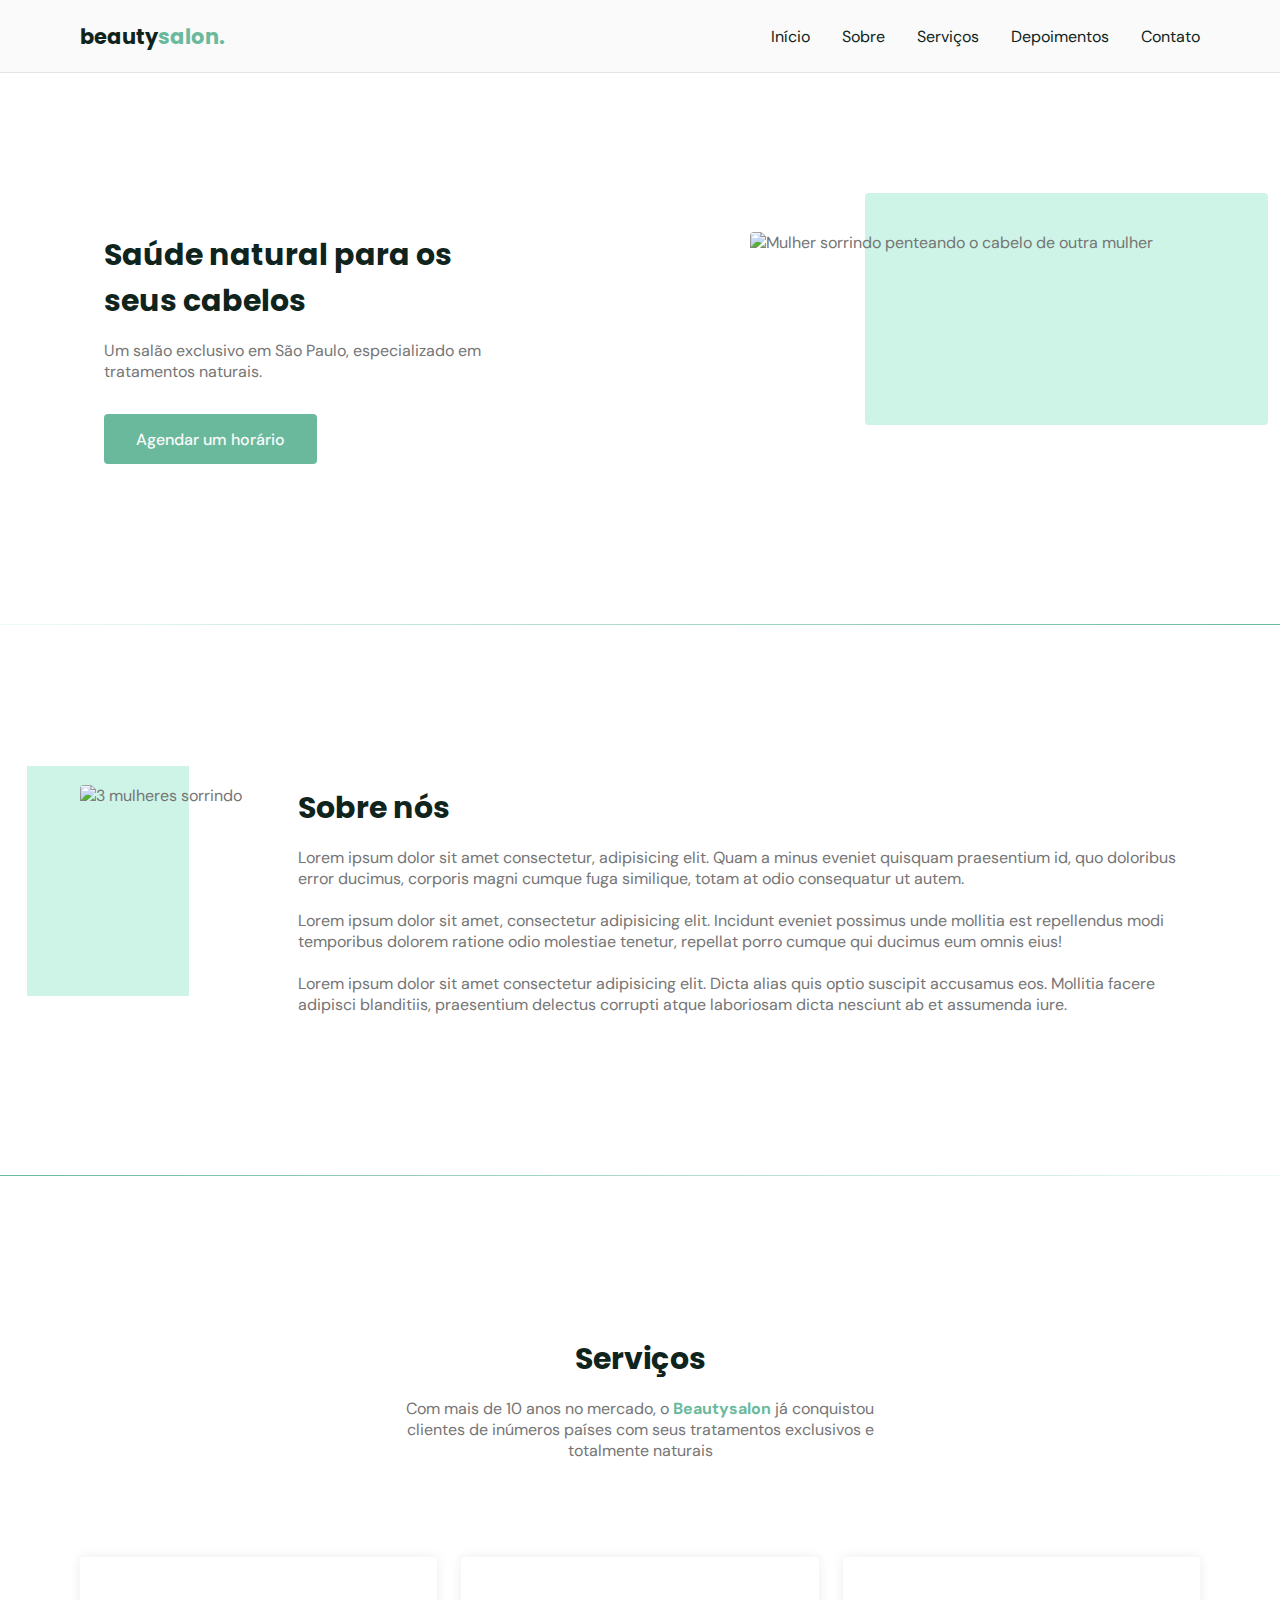
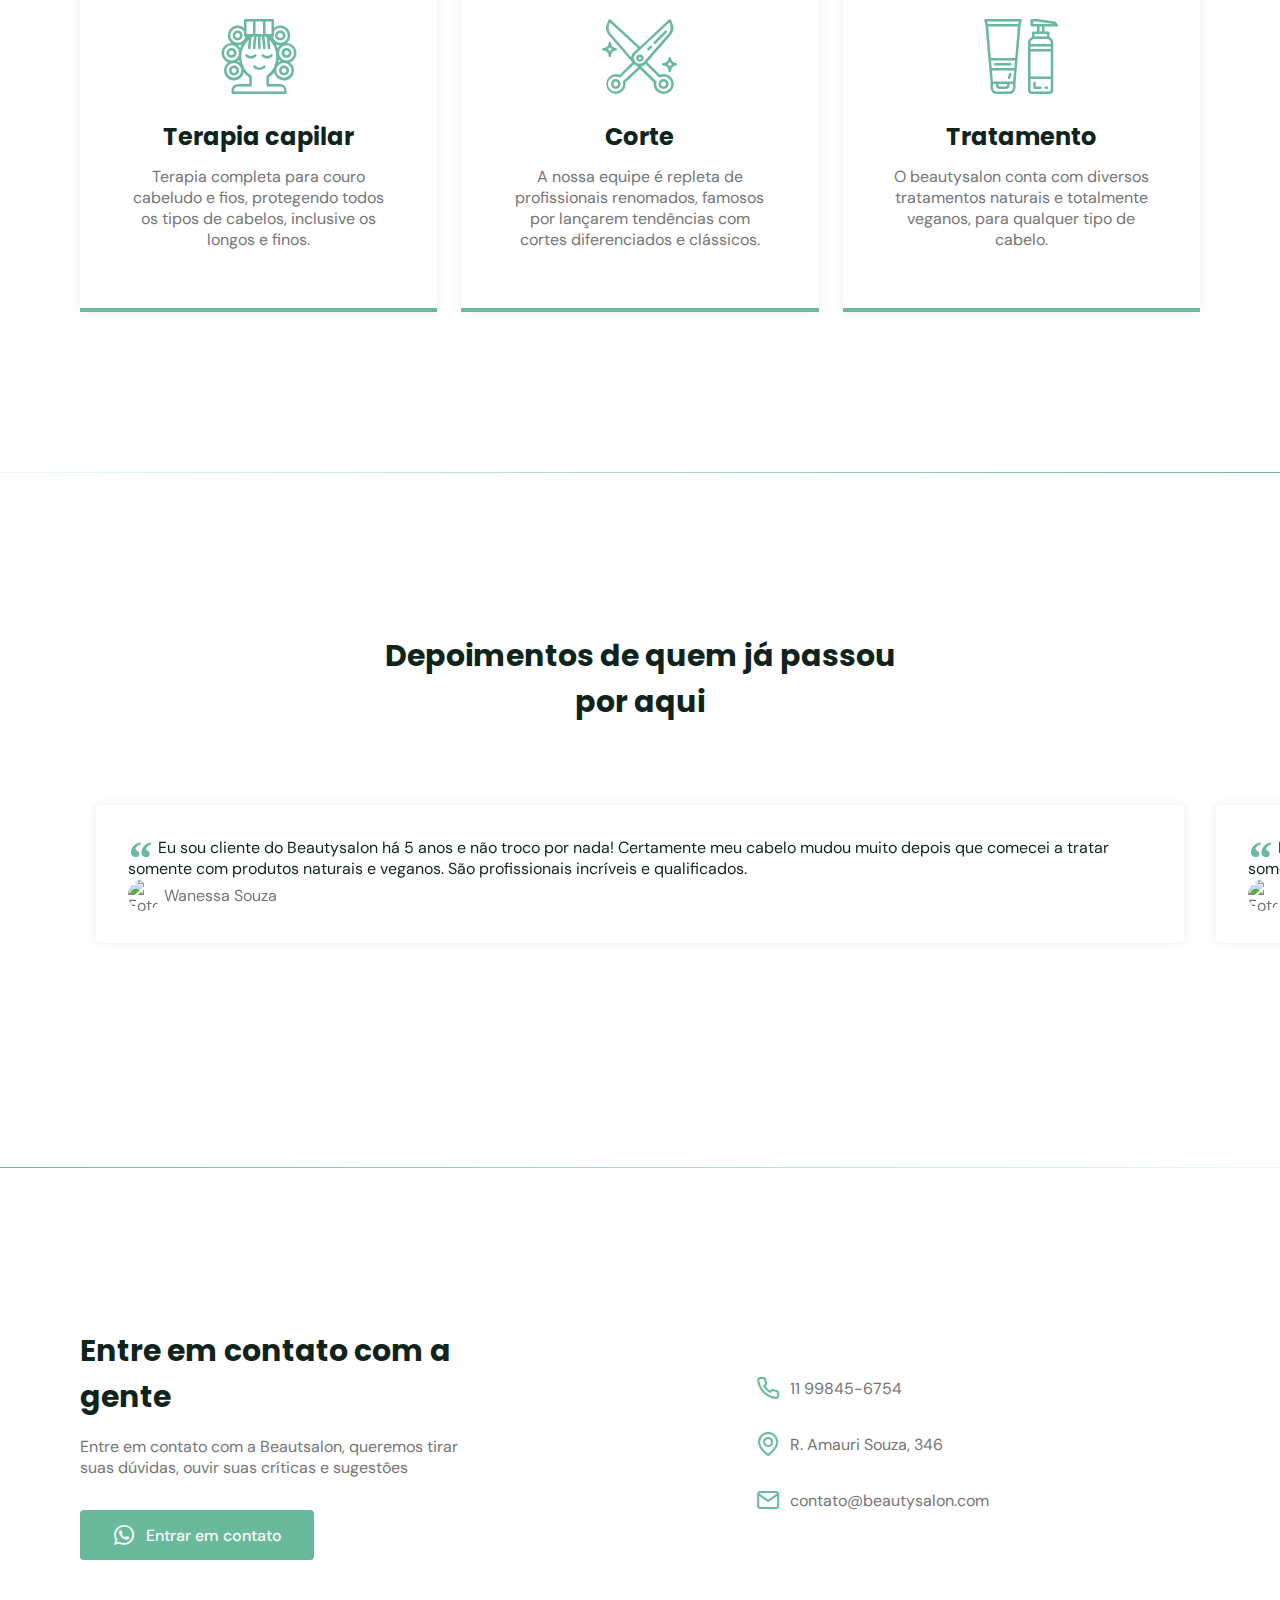
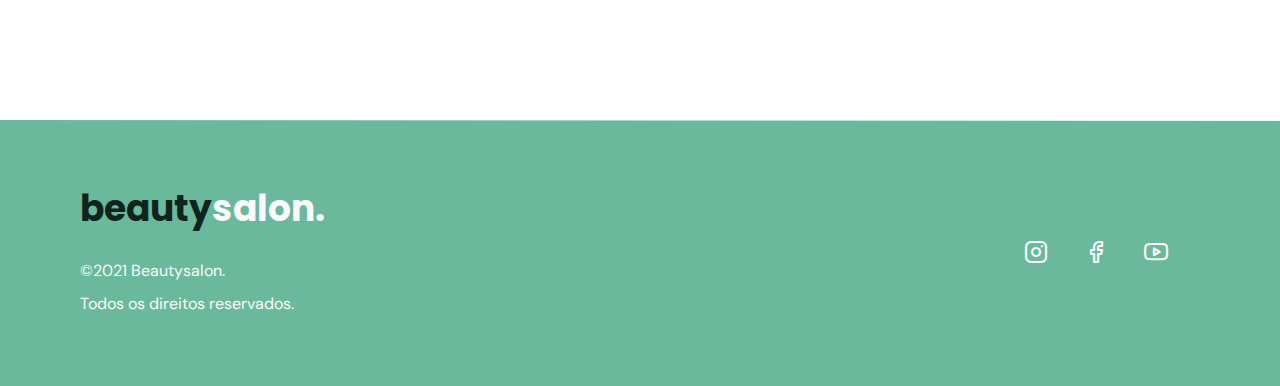
==== commit faab60ea: "responsive" ====
--- a/html/index.html
+++ b/html/index.html
@@ -3,7 +3,7 @@
   <head>
     <meta charset="UTF-8">
     <meta http-equiv="X-UA-Compatible" content="IE=edge">
-    <meta name="viewport" content="width=device-width, initial-scale=0">
+    <meta name="viewport" content="width=device-width, initial-scale=1.0">
     <!--ICONS -->
     <link rel="stylesheet" href="/assets/fonts/style.css">
 
--- a/css/base.css
+++ b/css/base.css
@@ -83,7 +83,7 @@
 }
 
 .title {
-  font: 700 1.875rem var(--title-font);
+  font: 700 var(--title-font-size) var(--title-font);
   color: var(--title-color);
   -webkit-font-smoothing: auto;
 }
@@ -95,11 +95,22 @@
 
 /* responsive */
 @media (min-width: 1200px) {
+  main {
+    margin-top: var(--header-height);
+  }
+
   .section {
     padding: 10rem 0;
   }
 
-  main {
-    margin-top: var(--header-height);
+  .button {
+    height: 3.125rem;
+  }
+
+  .section header {
+    max-width: 32rem;
+    text-align: center;
+    margin-left: auto;
+    margin-right: auto;
   }
 }--- a/css/header.css
+++ b/css/header.css
@@ -123,7 +123,7 @@
     font: 400 1rem var(--body-font);
   }
 
-  nav .menu ul li a {
-
+  nav .icon-menu {
+    display: none;
   }
 }--- a/css/home.css
+++ b/css/home.css
@@ -43,4 +43,29 @@
 #home .text p {
   margin-bottom: 2rem;
   max-width: 100%;
+}
+
+/* responsive */
+@media (min-width: 1200px) {
+  .container {
+    max-width: 1120px;
+    margin-left: auto;
+    margin-right: auto;
+  }
+
+  #home .container {
+    grid-auto-flow: column;
+    justify-content: space-between;
+    margin: 0 auto;
+  }
+
+  #home .image {
+    order: 1;
+  }
+
+  #home .text {
+    order: 0;
+    max-width: 24rem;
+    text-align: left;
+  }
 }--- a/css/about.css
+++ b/css/about.css
@@ -36,4 +36,12 @@
 
 .section header strong{
   color: var(--base-color);
+}
+
+/* responsive */
+@media (min-width: 1200px) {
+  #about .container {
+    margin: 0 auto;
+    grid-auto-flow: column;
+  }
 }--- a/css/services.css
+++ b/css/services.css
@@ -20,4 +20,16 @@
 .card .title {
   font-size: 1.5rem;
   margin-bottom: 0.75rem
+}
+
+/* responsive */
+@media (min-width: 1200px) {
+  .cards {
+    grid-template-columns: 1fr 1fr 1fr;
+  }
+
+  .card {
+    padding-left: 3rem;
+    padding-right: 3rem;
+  }
 }--- a/css/testimonials.css
+++ b/css/testimonials.css
@@ -45,4 +45,17 @@
   object-fit: cover;
   clip-path: circle();
   margin-right: 00.25rem;
+}
+
+/* responsive */
+@media (min-width: 1200px) {
+  #testimonials .container{
+    margin-left: auto;
+    margin-right: auto;
+  }
+
+  #testimonials .container header{
+    margin-left: auto;
+    margin-right: auto;
+  }
 }--- a/css/contact.css
+++ b/css/contact.css
@@ -23,4 +23,16 @@
 
 #contact ul li i{
   color: var(--base-color);
+}
+
+/* responsive */
+@media (min-width: 1200px) {
+  #contact .container {
+    grid-auto-flow: column;
+    align-items: center;
+  }
+
+  #contact .text {
+    max-width: 25rem;
+  }
 }--- a/css/footer.css
+++ b/css/footer.css
@@ -29,4 +29,21 @@
 
 footer .social a:hover {
   transform: translateY(-8px);
+}
+
+/* responsive */
+@media (min-width: 1200px) {
+  footer.section {
+    padding: 3.75rem 0;
+  }
+
+  footer .container {
+    grid-auto-flow: column;
+    align-items: center;
+    justify-content: space-between;
+  }
+
+  footer .logo {
+    font-size: 2.25rem;
+  }
 }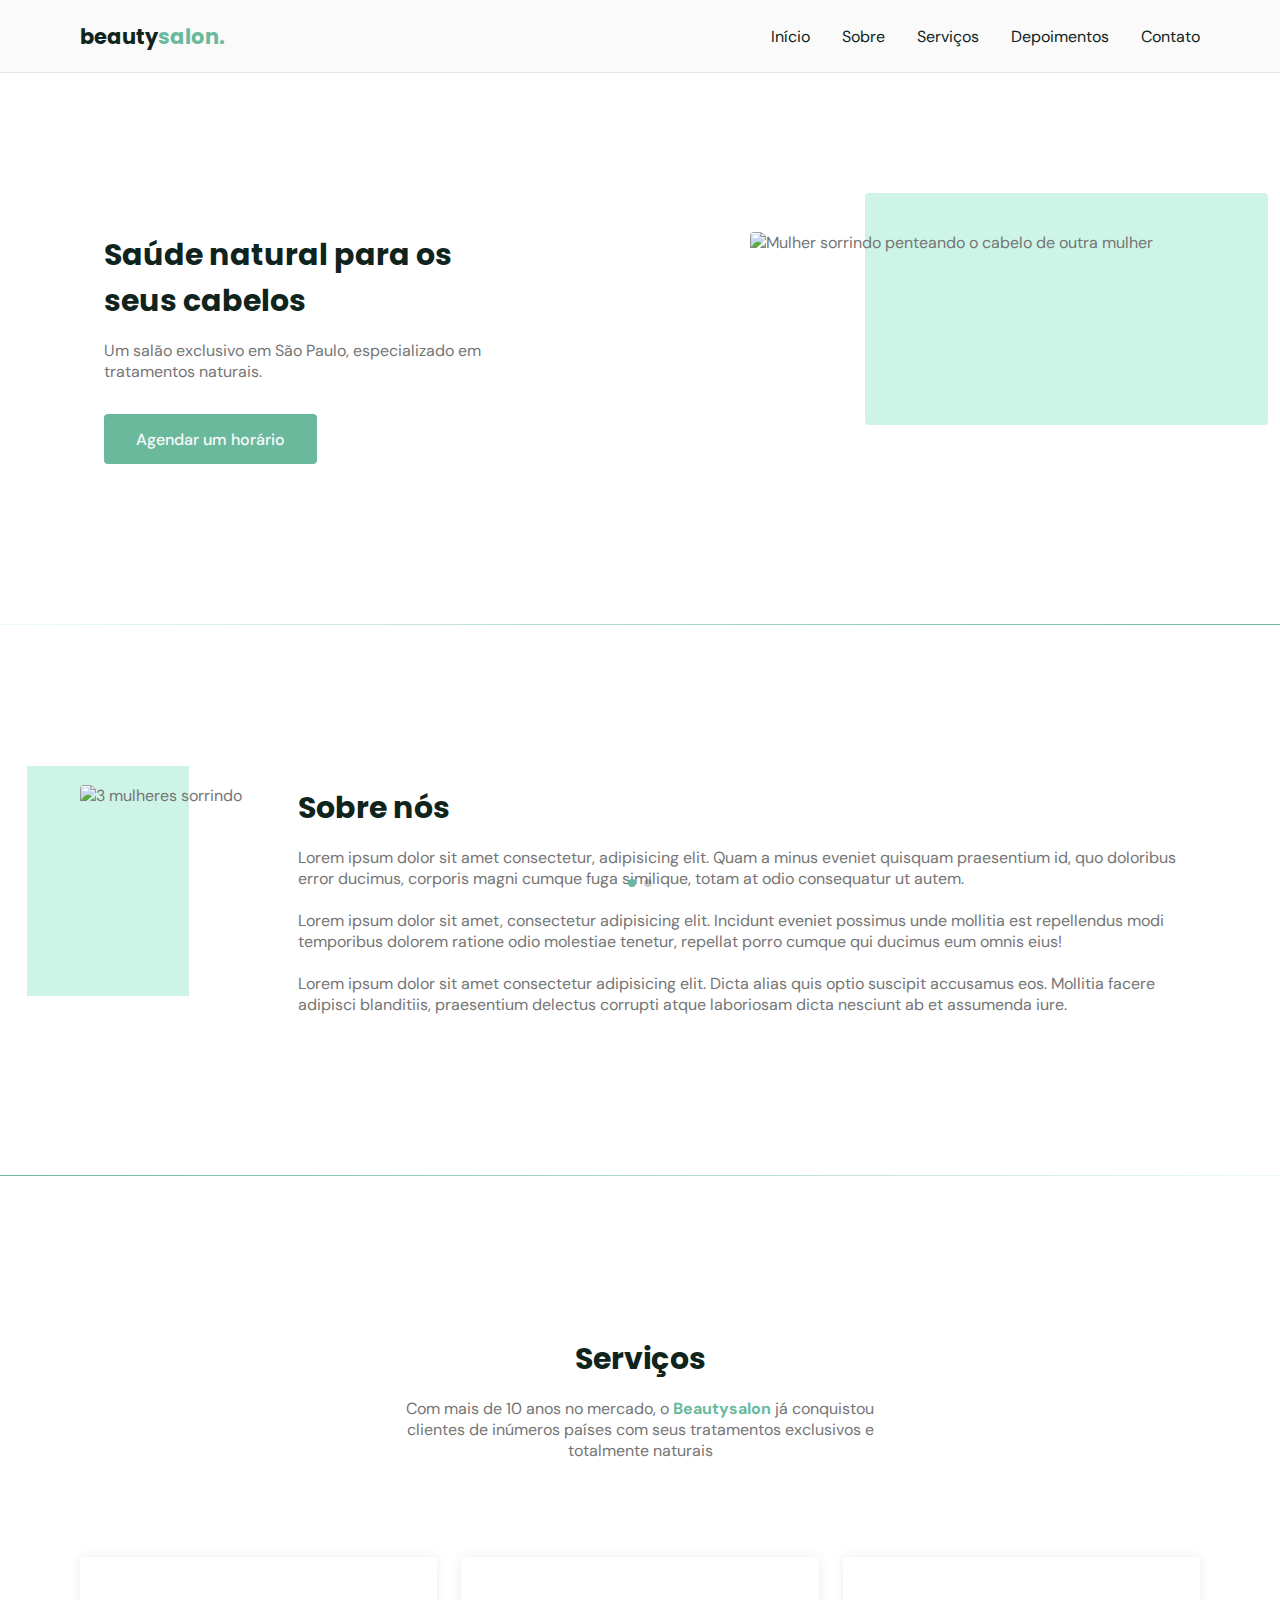
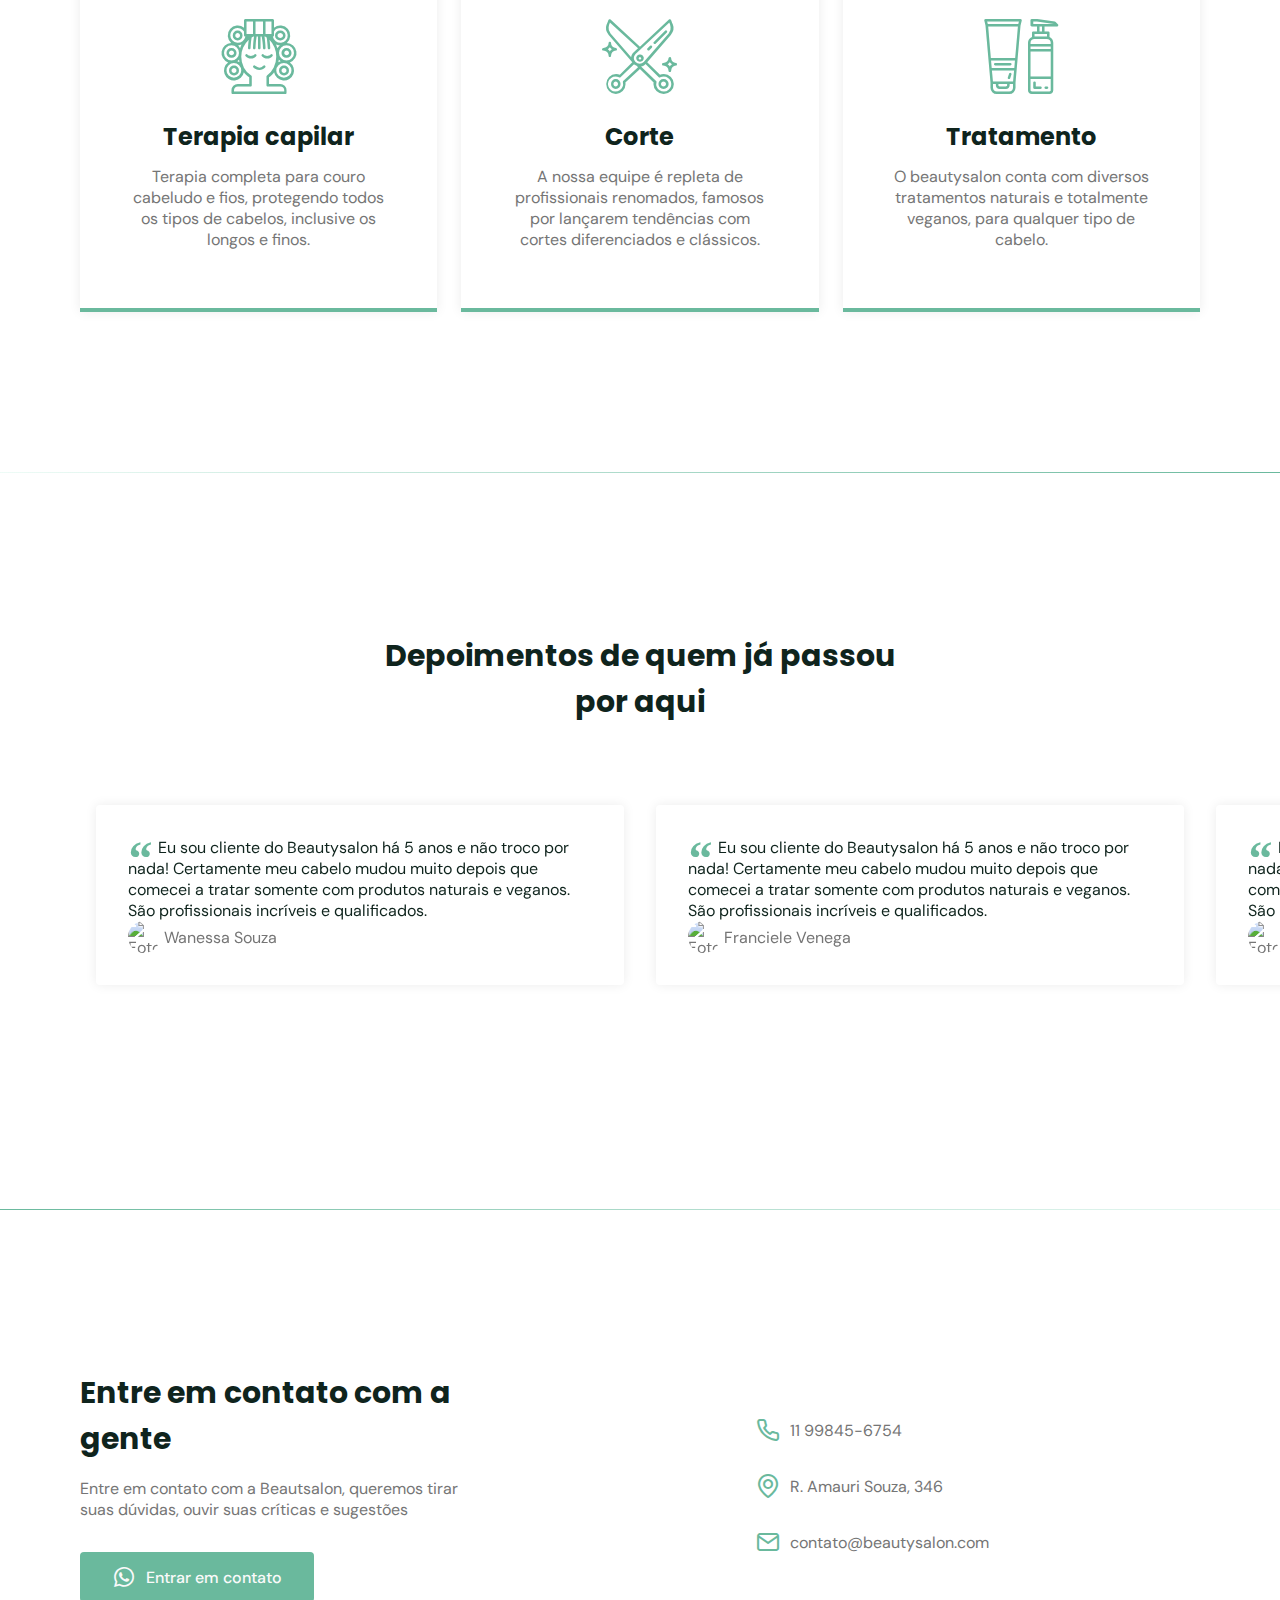
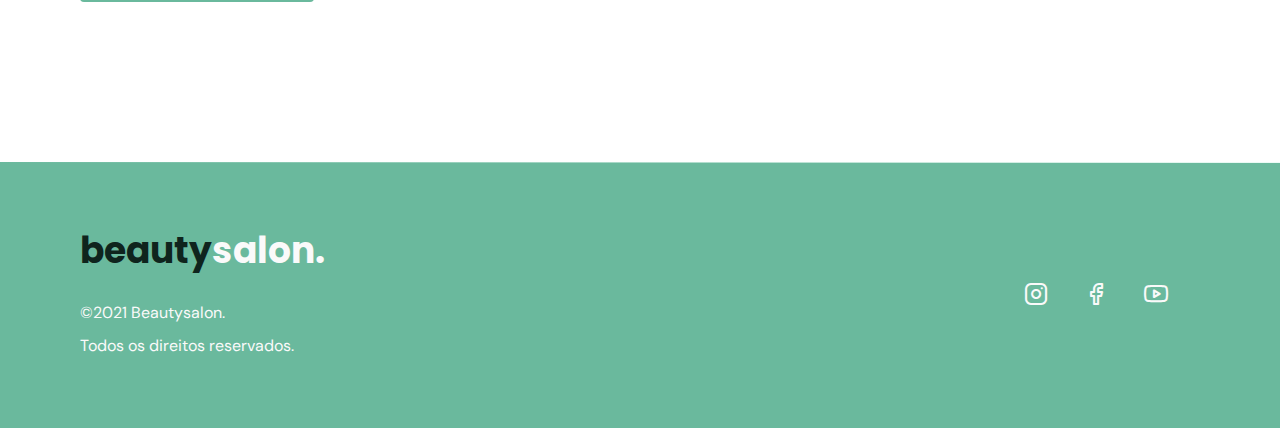
==== commit 2abae671: "finalização" ====
--- a/html/index.html
+++ b/html/index.html
@@ -51,7 +51,7 @@
 
   <main>
     <!--HOME-->
-    <section id="home" class="section">
+    <section class="section" id="home" >
       <div class="container grid">
         <div class="image">
           <img
@@ -69,7 +69,7 @@
     <div class="divider-1"></div>
 
     <!--ABOUT-->
-    <section id="about" class="section" >
+    <section class="section" id="about">
       <div class="container grid">
         <div class="image">
           <img src="https://images.unsplash.com/photo-1559599101-f09722fb4948?ixid=MnwxMjA3fDB8MHxwaG90by1wYWdlfHx8fGVufDB8fHx8&ixlib=rb-1.2.1&auto=format&fit=crop&w=1050&q=80" alt="3 mulheres sorrindo">
@@ -88,7 +88,7 @@
     <div class="divider-2"></div>
 
     <!--SERVICES-->
-    <section id="services" class="section">
+    <section class="section" id="services">
       <div class="container grid">
         <header>
           <h2 class="title">Serviços</h2>
@@ -121,7 +121,7 @@
     <div class="divider-1"></div>
 
     <!--TESTIMONIALS-->
-    <section id="testimonials" class="section" >
+    <section class="section" id="testimonials" >
       <div class="container">
         <header>
           <h2 class="title">Depoimentos de quem já passou por aqui</h2>
@@ -177,7 +177,7 @@
     <div class="divider-2"></div>
 
     <!--CONTACT-->
-    <section id="contact" class="section" >
+    <section class="section" id="contact" >
       <div class="container grid">
 
 
--- a/css/header.css
+++ b/css/header.css
@@ -27,6 +27,11 @@
   position: relative;
 }
 
+nav ul li a:hover,
+nav ul li a.active {
+  color: var(--base-color);
+}
+
 nav ul li a::after {
   content: '';
   width: 0%;
@@ -38,12 +43,9 @@
   transition: width 0.2s;
 }
 
-nav ul li a:hover::after {
+nav ul li a:hover::after,
+nav ul li a.active::after {
   width: 100%;
-}
-
-nav ul li a:hover {
-  color: var(--base-color);
 }
 
 nav .menu {
@@ -121,6 +123,12 @@
 
   nav .menu ul li a.title {
     font: 400 1rem var(--body-font);
+    -webkit-font-smoothing: antialiased;
+  }
+
+  nav .menu ul li a.active {
+    font-weight: bold;
+    -webkit-font-smoothing: auto;
   }
 
   nav .icon-menu {
